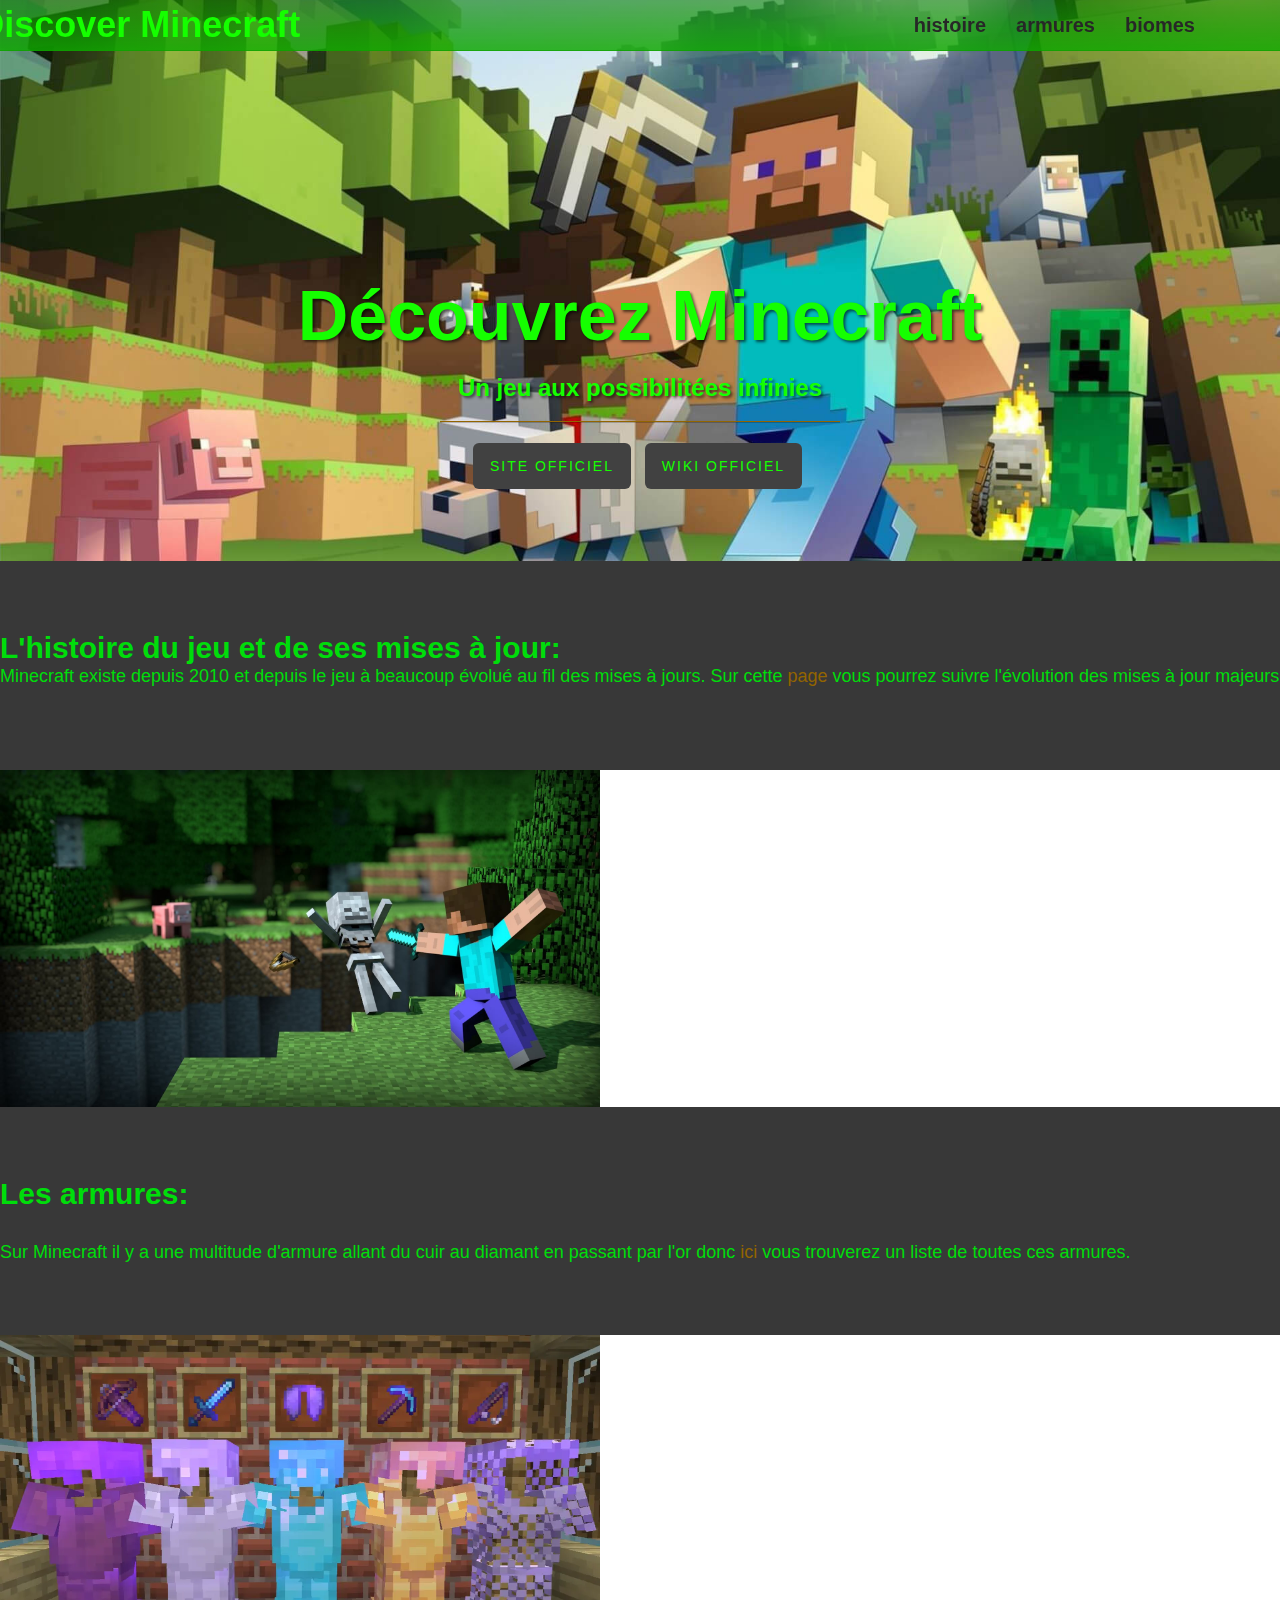
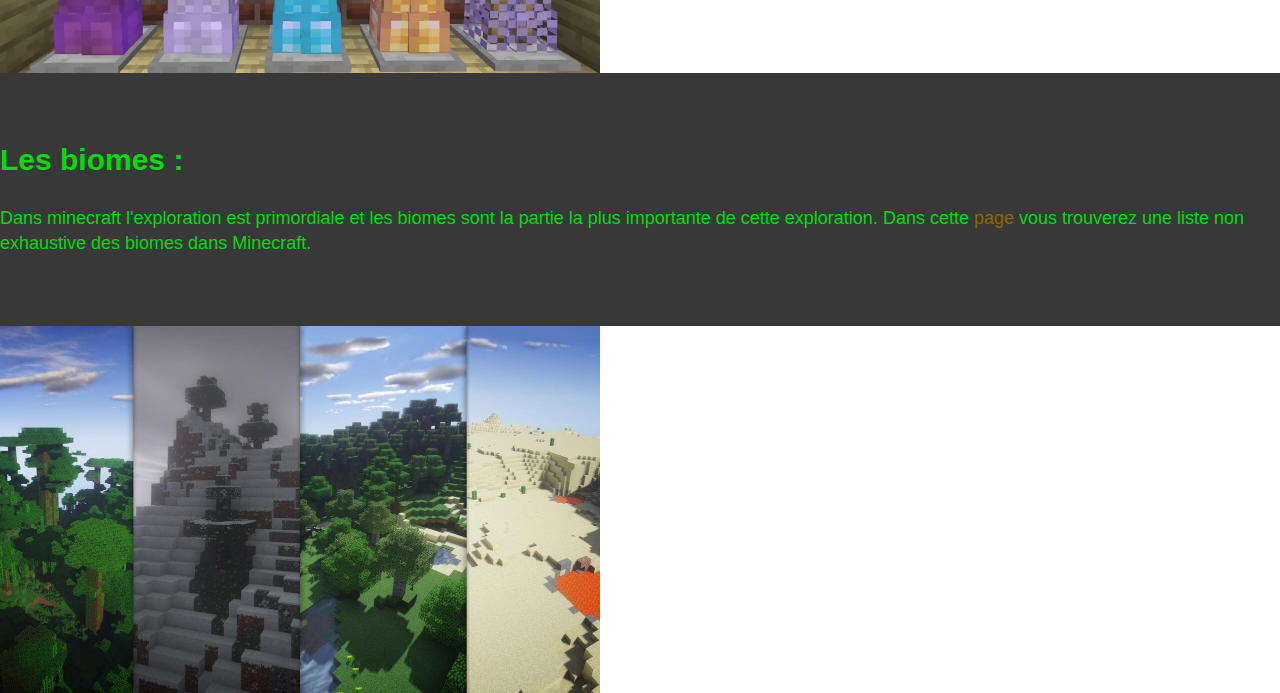
==== index.html @ a5c31232 "add site" ====
<!DOCTYPE html>
<html lang="en">

<head>
    <meta charset="utf-8">
    <meta name="viewport" content="width=device-width, initial-scale=1.0">
    <meta name="description" content="">
    <meta name="author" content="">

    <title>Discover Minecraft</title>

    <link href="css/bootstrap.css" rel="stylesheet">

    <link href="css/landing-page.css" rel="stylesheet">
    
</head>

<body>

    <nav class="navbar navbar-default navbar-fixed-top" role="navigation">
        
        <div class="container">
        
            <div class="navbar-header">

                <a class="navbar-brand" href="index.html">Discover Minecraft</a>
        
            </div>

            <div class="collapse navbar-collapse navbar-right navbar-ex1-collapse">
        
                <ul class="nav navbar-nav">
        
                    <li><a href="page1.html">histoire</a>
                    </li>
        
                    <li><a href="page2.html">armures</a>
                    </li>
        
                    <li><a href="page3.html">biomes</a>
                    </li>
        
                </ul>
            </div>
        </div>
    </nav>

    <div class="intro-header">

        <div class="container">

            <div class="row">
                
                <div class="col-lg-12">
                
                    <div class="intro-message">
                
                        <h1>Découvrez Minecraft</h1>
                
                        <h3>Un jeu aux possibilitées infinies</h3>
                
                        <hr class="intro-divider">
                
                        <ul class="list-inline intro-social-buttons">
                
                            <li><a href="https://www.minecraft.net" class="btn btn-default btn-lg"><span class="network-name">Site officiel</span></a>
                            </li>
                
                            <li><a href="https://minecraft.fandom.com/fr/wiki/Minecraft_Wiki" class="btn btn-default btn-lg"><span class="network-name">Wiki officiel</span></a>
                            </li>                   
                
                        </ul>
                
                    </div>
                </div>
            </div>
        </div>
    </div>

    
    <div class="content-section-a">
    
        <div class="clearfix"></div>

                <h2 class="section-heading">L'histoire du jeu et de ses mises à jour:
                <p class="lead"> Minecraft existe depuis 2010 et depuis le jeu à beaucoup évolué au fil des mises
                     à jours. Sur cette <a href="page1.html"> page </a>vous pourrez suivre l'évolution des mises à
                      jour majeurs</p>

            </div>
            <div>
                <img src="img/image1.jpg" width=600px>
            </div>
        </div>
    </div>

    <div class="content-section-a">
    
        <h2 class="section-heading">Les armures:</h2>
                <p class="lead">Sur Minecraft il y a une multitude d'armure allant du cuir au diamant en passant par
                    l'or donc <a href="page2.html">ici</a> vous trouverez un liste de toutes ces armures.</p>
            </div>
    
            <div>
                <img src="img/image2.webp" width=600px></a>
            </div>
    </div>

    <div class="content-section-a">

            <h2 class="section-heading">Les biomes :</h2>

            <p class="lead">Dans minecraft l'exploration est primordiale et les biomes sont la partie la
                plus importante de cette exploration. Dans cette <a href="page3.html">page</a> vous trouverez
                une liste non exhaustive des biomes dans Minecraft.</p>
        </div>
        
        <div>
            <img src="img/image3.jpg" width=600px></a>
        </div>
    </div>

</body>

</html>
---- css/landing-page.css ----
body, html {
	height: 100%;
	width: 100%;
}

body, h1, h2, h3, h4, h5, h6 {
	font-family: "Lato", "Helvetica Neue", Helvetica, Arial, sans-serif;
	font-weight: 700;
}

.lead {
	font-size: 18px;
	font-weight: 400;
}

.intro-header {
	padding-top: 50px; /* If you're making other pages, make sure there is 50px of padding to make sure the navbar doesn't overlap content! */
	color:#15ff00;
	text-overflow:ellipsis;
	background: url(../img/intro-bg.jpg) no-repeat center center;
	background-size: cover;
	text-align: center;
}

.intro-message {
	position: relative;
	padding-top: 20%;
	padding-bottom: 5%;
}

.intro-message > h1 {
	margin: 0;
	font-size: 5em;
	text-shadow: 2px 2px 3px rgba(0, 0, 0, 0.6);
	
}

.intro-divider {
	width: 400px;
	border-top: 1px solid #926400;
	border-bottom: 1px solid rgba(0, 0, 0, 0.2);
}

.intro-message > h3 {
	text-shadow: 2px 2px 3px rgba(0, 0, 0, 0.6);
}

@media (max-width: 767px) {
	.intro-message {
		padding-bottom: 15%;
	}

	.intro-message > h1 {
		font-size: 3em;
	}

	ul.intro-social-buttons > li {
		display: block;
		margin-bottom: 20px;
		padding: 0;
	}

	ul.intro-social-buttons > li:last-child {
		margin-bottom: 0;
	}

	.intro-divider {
		width: 100%;
	}
}

.network-name {
	text-transform: uppercase;
	font-size: 14px;
	font-weight: 400;
	letter-spacing: 2px;
}

.content-section-a {
	background-color: #383838;
	padding: 50px 0;
}

.content-section-b {
	background-color: #414141;
	border-top: 1px solid #383838;
	border-bottom: 1px solid #383838;
	padding: 50px 0;
}

.section-heading {
	margin-bottom: 30px;
}

.section-heading-spacer {
	border-top: 3px solid #926400;
	width: 150px;
	float: left;
}

.banner {
	padding: 100px 0;
	color: #f8f8f8;
	background: url(../img/banner-bg.jpg) no-repeat center center;
	background-size: cover;
}

.banner h2 {
	margin: 0;
	text-shadow: 2px 2px 3px rgba(0, 0, 0, 0.6);
	font-size: 3em;
}

.banner ul {
	margin-bottom: 0;
}

.banner-social-buttons {
	float: right;
	margin-top: 0;
}

@media (max-width: 1199px) {
	ul.banner-social-buttons {
		float: left;
		margin-top: 15px;
	}	
}

@media (max-width: 767px) {
	.banner h2 {
		margin: 0;
		text-shadow: 2px 2px 3px rgba(0, 0, 0, 0.6);
		font-size: 3em;
	}

	ul.banner-social-buttons > li {
		display: block;
		margin-bottom: 20px;
		padding: 0;
	}

	ul.banner-social-buttons > li:last-child {
		margin-bottom: 0;
	}	
}

footer {
	background-color: #414141;
	padding: 50px 0;
}

p.copyright {
	margin: 15px 0 0;
}

a{
	color:#926400;
}

ul a{
	float:right;
}

.login{
	width: 100px;
	height:50px;
	transition:0.3s ease;
	background-color:#383838;
}

.tile{
	width:25px;
}

.rr{
	width: 300px;
	height:50px;
	transition:0.3s ease;
	background-color: #414141;
	border:0px;
	border-radius: 10px;
	color:#414141;
	font-size: 30px;
}

.rr:hover{
	background-color: #383838;
}
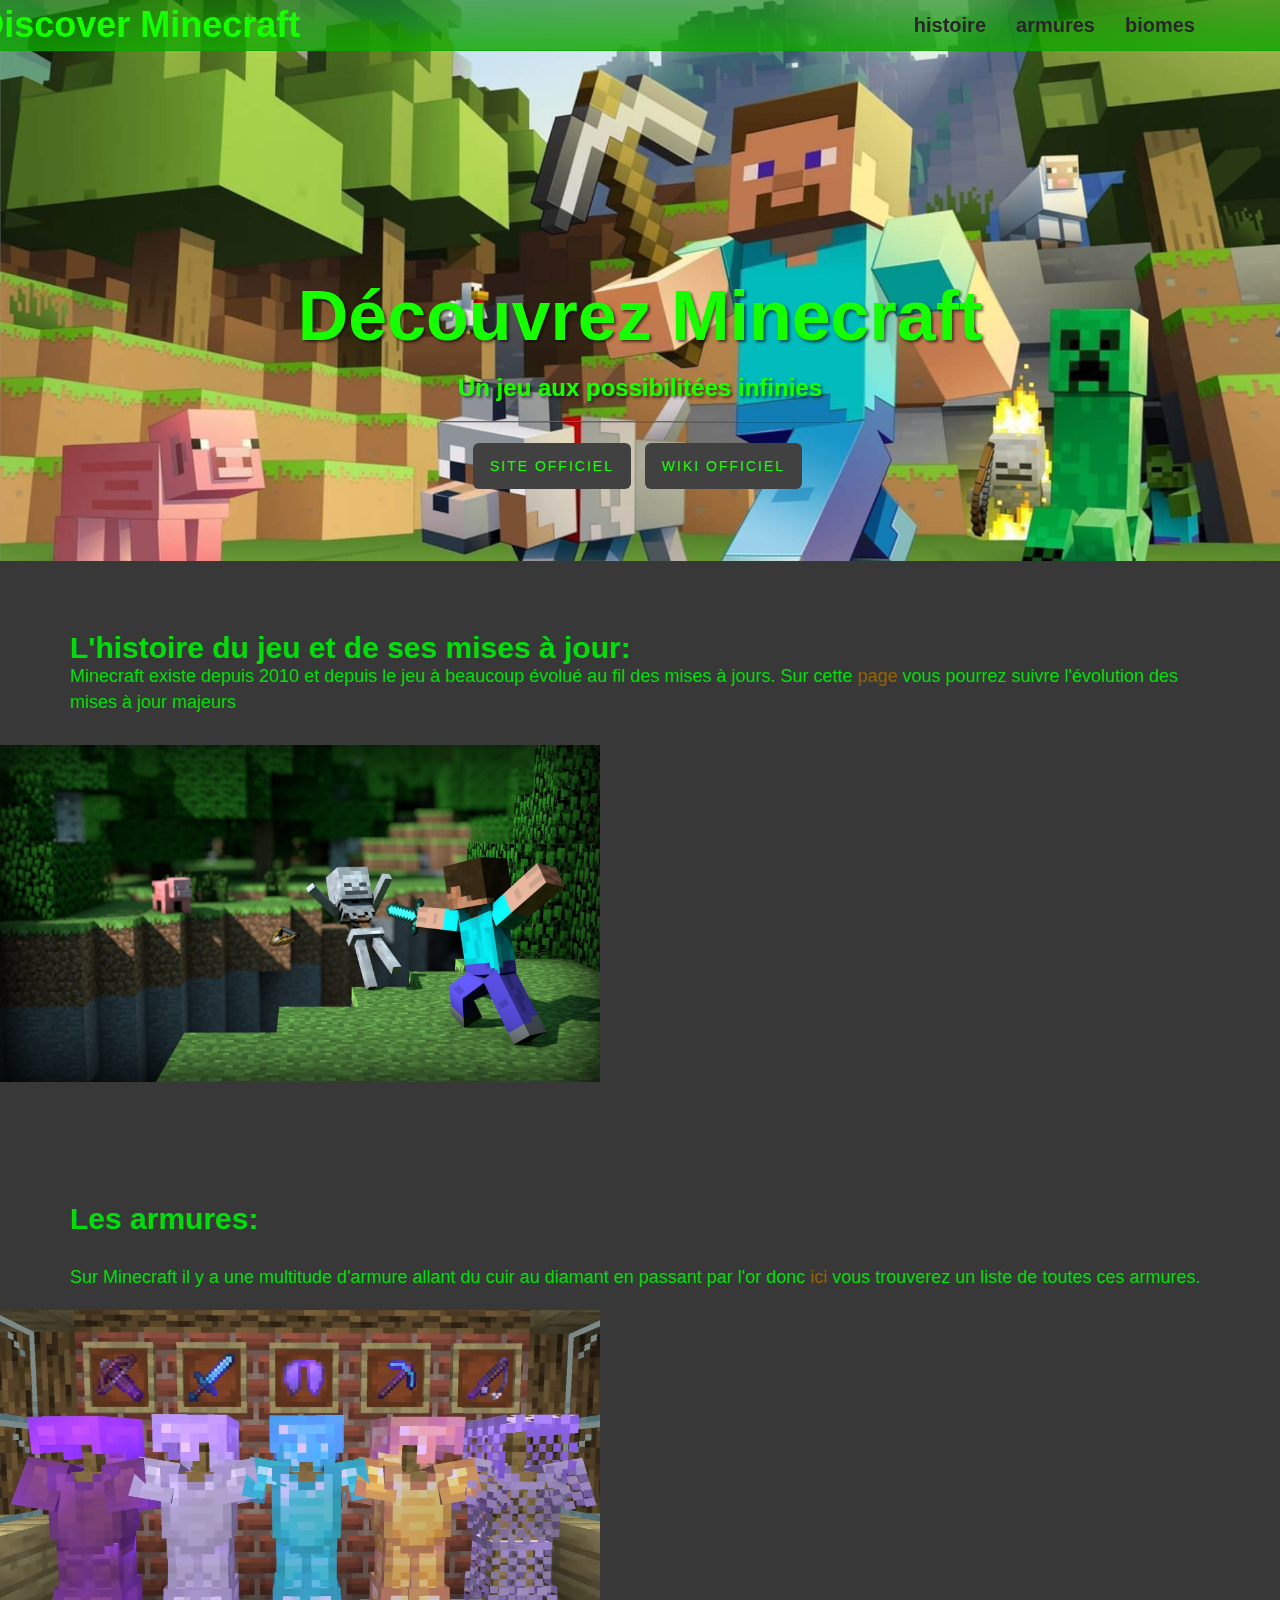
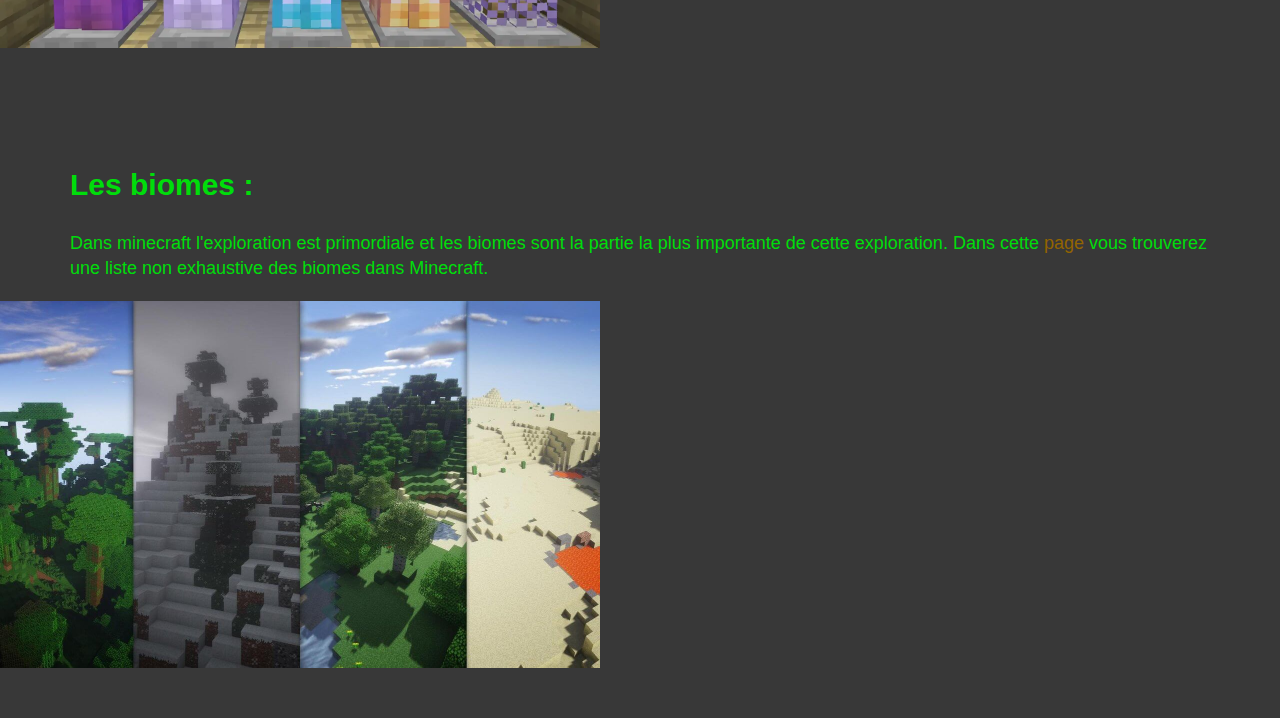
==== commit a4ca0c43: "Update index.html" ====
--- a/index.html
+++ b/index.html
@@ -80,46 +80,54 @@
     
     <div class="content-section-a">
     
-        <div class="clearfix"></div>
+        <div class="clearfix">
+            
+            <div class="container">
 
-                <h2 class="section-heading">L'histoire du jeu et de ses mises à jour:
-                <p class="lead"> Minecraft existe depuis 2010 et depuis le jeu à beaucoup évolué au fil des mises
-                     à jours. Sur cette <a href="page1.html"> page </a>vous pourrez suivre l'évolution des mises à
-                      jour majeurs</p>
+                    <h2 class="section-heading">L'histoire du jeu et de ses mises à jour:
+                    <p class="lead"> Minecraft existe depuis 2010 et depuis le jeu à beaucoup évolué au fil des mises
+                        à jours. Sur cette <a href="page1.html"> page </a>vous pourrez suivre l'évolution des mises à
+                        jour majeurs</p>
 
-            </div>
-            <div>
-                <img src="img/image1.jpg" width=600px>
+                </div>
+                <div>
+                    <img src="img/image1.jpg" width=600px>
+                </div>
             </div>
         </div>
     </div>
 
     <div class="content-section-a">
-    
-        <h2 class="section-heading">Les armures:</h2>
-                <p class="lead">Sur Minecraft il y a une multitude d'armure allant du cuir au diamant en passant par
-                    l'or donc <a href="page2.html">ici</a> vous trouverez un liste de toutes ces armures.</p>
-            </div>
-    
-            <div>
-                <img src="img/image2.webp" width=600px></a>
-            </div>
+
+        <div class="container">
+
+            <h2 class="section-heading">Les armures:</h2>
+                    <p class="lead">Sur Minecraft il y a une multitude d'armure allant du cuir au diamant en passant par
+                        l'or donc <a href="page2.html">ici</a> vous trouverez un liste de toutes ces armures.</p>
+                </div>
+        
+                <div>
+                    <img src="img/image2.webp" width=600px></a>
+                </div>
+        </div>
     </div>
 
     <div class="content-section-a">
 
-            <h2 class="section-heading">Les biomes :</h2>
+        <div class="container">
 
-            <p class="lead">Dans minecraft l'exploration est primordiale et les biomes sont la partie la
-                plus importante de cette exploration. Dans cette <a href="page3.html">page</a> vous trouverez
-                une liste non exhaustive des biomes dans Minecraft.</p>
-        </div>
-        
-        <div>
-            <img src="img/image3.jpg" width=600px></a>
+                <h2 class="section-heading">Les biomes :</h2>
+
+                <p class="lead">Dans minecraft l'exploration est primordiale et les biomes sont la partie la
+                    plus importante de cette exploration. Dans cette <a href="page3.html">page</a> vous trouverez
+                    une liste non exhaustive des biomes dans Minecraft.</p>
+            </div>
+            
+            <div>
+                <img src="img/image3.jpg" width=600px></a>
+            </div>
         </div>
     </div>
-
 </body>
 
 </html>
